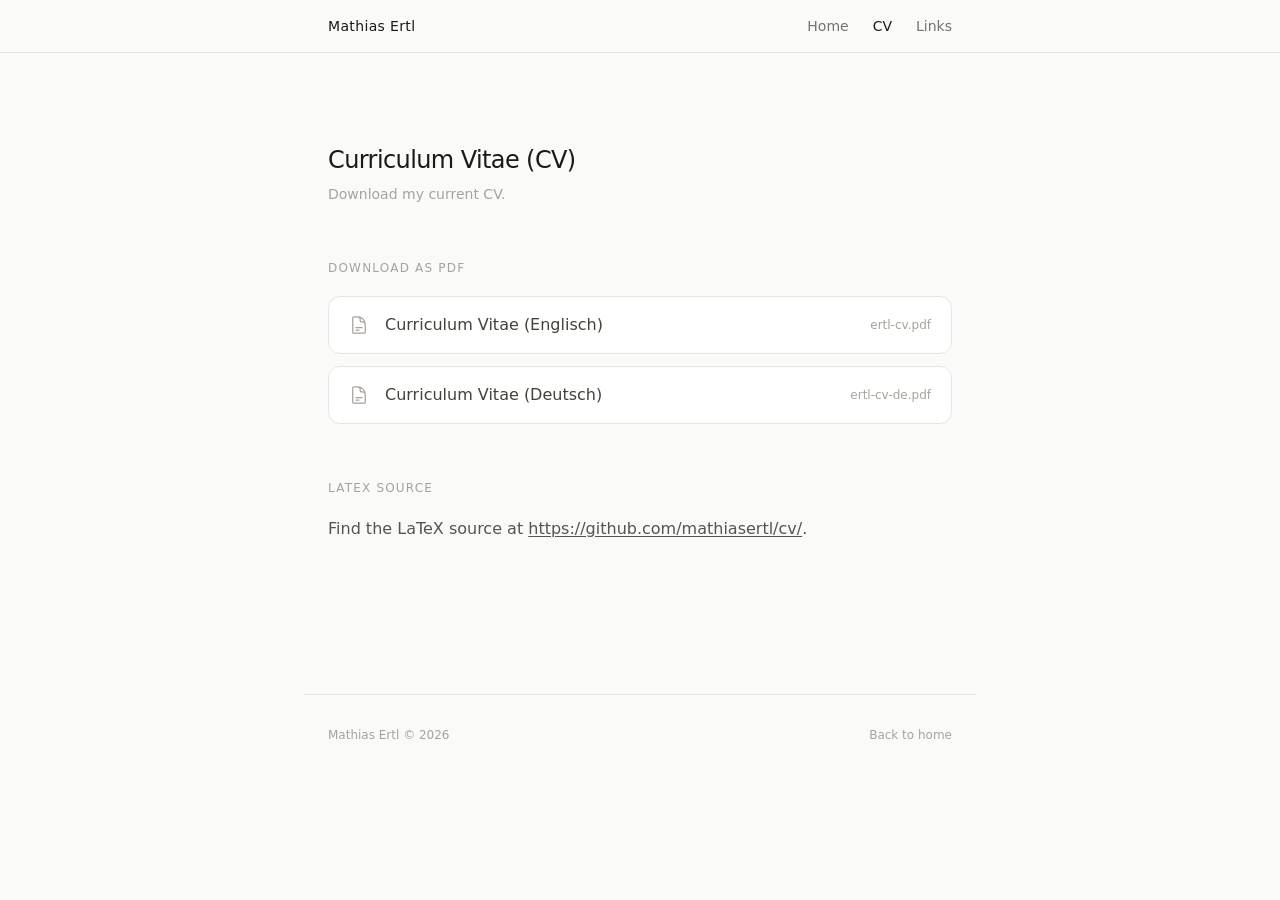
==== cv.html @ 90d4e205 "deploy: 7fbe8efabe8085fd0b964adb468382ac6bb4db99" ====
<!DOCTYPE html>
<html lang="en">
<head>
  <meta charset="UTF-8" />
  <meta name="viewport" content="width=device-width, initial-scale=1.0" />
  <title>Curriculum vitae — Mathias Ertl</title>
  <link href="assets/inter.css" rel="stylesheet" />
  <script>
    tailwind.config = {
      theme: {
        extend: {
          fontFamily: {
            sans: ['Inter', 'ui-sans-serif', 'system-ui'],
          }
        }
      }
    }
  </script>
  <script src="assets/tailwind.js"></script>
</head>
<body class="bg-stone-50 text-stone-800 min-h-screen font-sans antialiased">

  <!-- Navigation -->
  <nav class="fixed top-0 w-full bg-stone-50/90 backdrop-blur-sm border-b border-stone-200 z-10">
    <div class="max-w-2xl mx-auto px-6 py-4 flex justify-between items-center">
      <a href="index.html" class="text-sm font-medium tracking-wide text-stone-900 hover:text-stone-600 transition-colors">
        Mathias Ertl
      </a>
      <div class="flex gap-6 text-sm text-stone-500">
        
        
          <a href="index.html"
             class="hover:text-stone-900 transition-colors">
            Home
          </a>
        
          <a href="cv.html"
             class="hover:text-stone-900 transition-colors font-medium text-stone-900">
            CV
          </a>
        
          <a href="links.html"
             class="hover:text-stone-900 transition-colors">
            Links
          </a>
        
      </div>
    </div>
  </nav>

  
<main class="max-w-2xl mx-auto px-6 pt-36 pb-24">

  <h1 class="text-2xl font-light text-stone-900 mb-2 tracking-tight">Curriculum Vitae (CV)</h1>
  <p class="text-stone-400 text-sm mb-14 font-light">Download my current CV.</p>

  <!-- PDF download -->
  <section class="mb-14">
    <h2 class="text-xs font-medium uppercase tracking-widest text-stone-400 mb-5">Download as PDF</h2>
    <ul class="space-y-3">
      
      <li>
        <a href="/static/ertl-cv.pdf" target="_blank" rel="noopener"
           class="flex items-center justify-between px-5 py-4 bg-white border border-stone-200 rounded-xl hover:border-stone-400 hover:shadow-sm transition-all group">
          <div class="flex items-center gap-4">
            
  
    <svg class="w-5 h-5 text-stone-400 group-hover:text-stone-700 transition-colors" fill="none" stroke="currentColor" stroke-width="1.5" viewBox="0 0 24 24">
      <path stroke-linecap="round" stroke-linejoin="round" d="M19.5 14.25v-2.625a3.375 3.375 0 0 0-3.375-3.375h-1.5A1.125 1.125 0 0 1 13.5 7.125v-1.5a3.375 3.375 0 0 0-3.375-3.375H8.25m0 12.75h7.5m-7.5 3H12M10.5 2.25H5.625c-.621 0-1.125.504-1.125 1.125v17.25c0 .621.504 1.125 1.125 1.125h12.75c.621 0 1.125-.504 1.125-1.125V11.25a9 9 0 0 0-9-9Z"/>
    </svg>
  

            <span class="text-stone-700 font-light group-hover:text-stone-900 transition-colors">Curriculum Vitae (Englisch)</span>
          </div>
          <span class="text-xs text-stone-400 group-hover:text-stone-600 transition-colors">ertl-cv.pdf</span>
        </a>
      </li>
      
      <li>
        <a href="/static/ertl-cv-de.pdf" target="_blank" rel="noopener"
           class="flex items-center justify-between px-5 py-4 bg-white border border-stone-200 rounded-xl hover:border-stone-400 hover:shadow-sm transition-all group">
          <div class="flex items-center gap-4">
            
  
    <svg class="w-5 h-5 text-stone-400 group-hover:text-stone-700 transition-colors" fill="none" stroke="currentColor" stroke-width="1.5" viewBox="0 0 24 24">
      <path stroke-linecap="round" stroke-linejoin="round" d="M19.5 14.25v-2.625a3.375 3.375 0 0 0-3.375-3.375h-1.5A1.125 1.125 0 0 1 13.5 7.125v-1.5a3.375 3.375 0 0 0-3.375-3.375H8.25m0 12.75h7.5m-7.5 3H12M10.5 2.25H5.625c-.621 0-1.125.504-1.125 1.125v17.25c0 .621.504 1.125 1.125 1.125h12.75c.621 0 1.125-.504 1.125-1.125V11.25a9 9 0 0 0-9-9Z"/>
    </svg>
  

            <span class="text-stone-700 font-light group-hover:text-stone-900 transition-colors">Curriculum Vitae (Deutsch)</span>
          </div>
          <span class="text-xs text-stone-400 group-hover:text-stone-600 transition-colors">ertl-cv-de.pdf</span>
        </a>
      </li>
      
    </ul>
  </section>

  <!-- source -->
  <section class="mb-14">
    <h2 class="text-xs font-medium uppercase tracking-widest text-stone-400 mb-5">LaTeX source</h2>
    <div class="space-y-4 text-stone-600 leading-relaxed font-light">
      <p>
         Find the LaTeX source at
         <a href="https://github.com/mathiasertl/cv/"  class="underline underline-offset-2 hover:text-stone-900 transition-colors">https://github.com/mathiasertl/cv/</a>.
      </p>
    </div>
  </section>

</main>


  <!-- Footer -->
  <footer class="max-w-2xl mx-auto px-6 py-8 border-t border-stone-200 text-xs text-stone-400 flex justify-between">
    <span>Mathias Ertl &copy; 2026</span>
    
  <a href="index.html" class="hover:text-stone-600 transition-colors">Back to home</a>

  </footer>

</body>
</html>
---- assets/inter.css ----
/* cyrillic-ext */
@font-face {
  font-family: 'Inter';
  font-style: normal;
  font-weight: 300;
  font-display: swap;
  src: url(fonts/UcC73FwrK3iLTeHuS_nVMrMxCp50SjIa2JL7SUc.woff2) format('woff2');
  unicode-range: U+0460-052F, U+1C80-1C8A, U+20B4, U+2DE0-2DFF, U+A640-A69F, U+FE2E-FE2F;
}
/* cyrillic */
@font-face {
  font-family: 'Inter';
  font-style: normal;
  font-weight: 300;
  font-display: swap;
  src: url(fonts/UcC73FwrK3iLTeHuS_nVMrMxCp50SjIa0ZL7SUc.woff2) format('woff2');
  unicode-range: U+0301, U+0400-045F, U+0490-0491, U+04B0-04B1, U+2116;
}
/* greek-ext */
@font-face {
  font-family: 'Inter';
  font-style: normal;
  font-weight: 300;
  font-display: swap;
  src: url(fonts/UcC73FwrK3iLTeHuS_nVMrMxCp50SjIa2ZL7SUc.woff2) format('woff2');
  unicode-range: U+1F00-1FFF;
}
/* greek */
@font-face {
  font-family: 'Inter';
  font-style: normal;
  font-weight: 300;
  font-display: swap;
  src: url(fonts/UcC73FwrK3iLTeHuS_nVMrMxCp50SjIa1pL7SUc.woff2) format('woff2');
  unicode-range: U+0370-0377, U+037A-037F, U+0384-038A, U+038C, U+038E-03A1, U+03A3-03FF;
}
/* vietnamese */
@font-face {
  font-family: 'Inter';
  font-style: normal;
  font-weight: 300;
  font-display: swap;
  src: url(fonts/UcC73FwrK3iLTeHuS_nVMrMxCp50SjIa2pL7SUc.woff2) format('woff2');
  unicode-range: U+0102-0103, U+0110-0111, U+0128-0129, U+0168-0169, U+01A0-01A1, U+01AF-01B0, U+0300-0301, U+0303-0304, U+0308-0309, U+0323, U+0329, U+1EA0-1EF9, U+20AB;
}
/* latin-ext */
@font-face {
  font-family: 'Inter';
  font-style: normal;
  font-weight: 300;
  font-display: swap;
  src: url(fonts/UcC73FwrK3iLTeHuS_nVMrMxCp50SjIa25L7SUc.woff2) format('woff2');
  unicode-range: U+0100-02BA, U+02BD-02C5, U+02C7-02CC, U+02CE-02D7, U+02DD-02FF, U+0304, U+0308, U+0329, U+1D00-1DBF, U+1E00-1E9F, U+1EF2-1EFF, U+2020, U+20A0-20AB, U+20AD-20C0, U+2113, U+2C60-2C7F, U+A720-A7FF;
}
/* latin */
@font-face {
  font-family: 'Inter';
  font-style: normal;
  font-weight: 300;
  font-display: swap;
  src: url(fonts/UcC73FwrK3iLTeHuS_nVMrMxCp50SjIa1ZL7.woff2) format('woff2');
  unicode-range: U+0000-00FF, U+0131, U+0152-0153, U+02BB-02BC, U+02C6, U+02DA, U+02DC, U+0304, U+0308, U+0329, U+2000-206F, U+20AC, U+2122, U+2191, U+2193, U+2212, U+2215, U+FEFF, U+FFFD;
}
/* cyrillic-ext */
@font-face {
  font-family: 'Inter';
  font-style: normal;
  font-weight: 400;
  font-display: swap;
  src: url(fonts/UcC73FwrK3iLTeHuS_nVMrMxCp50SjIa2JL7SUc.woff2) format('woff2');
  unicode-range: U+0460-052F, U+1C80-1C8A, U+20B4, U+2DE0-2DFF, U+A640-A69F, U+FE2E-FE2F;
}
/* cyrillic */
@font-face {
  font-family: 'Inter';
  font-style: normal;
  font-weight: 400;
  font-display: swap;
  src: url(fonts/UcC73FwrK3iLTeHuS_nVMrMxCp50SjIa0ZL7SUc.woff2) format('woff2');
  unicode-range: U+0301, U+0400-045F, U+0490-0491, U+04B0-04B1, U+2116;
}
/* greek-ext */
@font-face {
  font-family: 'Inter';
  font-style: normal;
  font-weight: 400;
  font-display: swap;
  src: url(fonts/UcC73FwrK3iLTeHuS_nVMrMxCp50SjIa2ZL7SUc.woff2) format('woff2');
  unicode-range: U+1F00-1FFF;
}
/* greek */
@font-face {
  font-family: 'Inter';
  font-style: normal;
  font-weight: 400;
  font-display: swap;
  src: url(fonts/UcC73FwrK3iLTeHuS_nVMrMxCp50SjIa1pL7SUc.woff2) format('woff2');
  unicode-range: U+0370-0377, U+037A-037F, U+0384-038A, U+038C, U+038E-03A1, U+03A3-03FF;
}
/* vietnamese */
@font-face {
  font-family: 'Inter';
  font-style: normal;
  font-weight: 400;
  font-display: swap;
  src: url(fonts/UcC73FwrK3iLTeHuS_nVMrMxCp50SjIa2pL7SUc.woff2) format('woff2');
  unicode-range: U+0102-0103, U+0110-0111, U+0128-0129, U+0168-0169, U+01A0-01A1, U+01AF-01B0, U+0300-0301, U+0303-0304, U+0308-0309, U+0323, U+0329, U+1EA0-1EF9, U+20AB;
}
/* latin-ext */
@font-face {
  font-family: 'Inter';
  font-style: normal;
  font-weight: 400;
  font-display: swap;
  src: url(fonts/UcC73FwrK3iLTeHuS_nVMrMxCp50SjIa25L7SUc.woff2) format('woff2');
  unicode-range: U+0100-02BA, U+02BD-02C5, U+02C7-02CC, U+02CE-02D7, U+02DD-02FF, U+0304, U+0308, U+0329, U+1D00-1DBF, U+1E00-1E9F, U+1EF2-1EFF, U+2020, U+20A0-20AB, U+20AD-20C0, U+2113, U+2C60-2C7F, U+A720-A7FF;
}
/* latin */
@font-face {
  font-family: 'Inter';
  font-style: normal;
  font-weight: 400;
  font-display: swap;
  src: url(fonts/UcC73FwrK3iLTeHuS_nVMrMxCp50SjIa1ZL7.woff2) format('woff2');
  unicode-range: U+0000-00FF, U+0131, U+0152-0153, U+02BB-02BC, U+02C6, U+02DA, U+02DC, U+0304, U+0308, U+0329, U+2000-206F, U+20AC, U+2122, U+2191, U+2193, U+2212, U+2215, U+FEFF, U+FFFD;
}
/* cyrillic-ext */
@font-face {
  font-family: 'Inter';
  font-style: normal;
  font-weight: 500;
  font-display: swap;
  src: url(fonts/UcC73FwrK3iLTeHuS_nVMrMxCp50SjIa2JL7SUc.woff2) format('woff2');
  unicode-range: U+0460-052F, U+1C80-1C8A, U+20B4, U+2DE0-2DFF, U+A640-A69F, U+FE2E-FE2F;
}
/* cyrillic */
@font-face {
  font-family: 'Inter';
  font-style: normal;
  font-weight: 500;
  font-display: swap;
  src: url(fonts/UcC73FwrK3iLTeHuS_nVMrMxCp50SjIa0ZL7SUc.woff2) format('woff2');
  unicode-range: U+0301, U+0400-045F, U+0490-0491, U+04B0-04B1, U+2116;
}
/* greek-ext */
@font-face {
  font-family: 'Inter';
  font-style: normal;
  font-weight: 500;
  font-display: swap;
  src: url(fonts/UcC73FwrK3iLTeHuS_nVMrMxCp50SjIa2ZL7SUc.woff2) format('woff2');
  unicode-range: U+1F00-1FFF;
}
/* greek */
@font-face {
  font-family: 'Inter';
  font-style: normal;
  font-weight: 500;
  font-display: swap;
  src: url(fonts/UcC73FwrK3iLTeHuS_nVMrMxCp50SjIa1pL7SUc.woff2) format('woff2');
  unicode-range: U+0370-0377, U+037A-037F, U+0384-038A, U+038C, U+038E-03A1, U+03A3-03FF;
}
/* vietnamese */
@font-face {
  font-family: 'Inter';
  font-style: normal;
  font-weight: 500;
  font-display: swap;
  src: url(fonts/UcC73FwrK3iLTeHuS_nVMrMxCp50SjIa2pL7SUc.woff2) format('woff2');
  unicode-range: U+0102-0103, U+0110-0111, U+0128-0129, U+0168-0169, U+01A0-01A1, U+01AF-01B0, U+0300-0301, U+0303-0304, U+0308-0309, U+0323, U+0329, U+1EA0-1EF9, U+20AB;
}
/* latin-ext */
@font-face {
  font-family: 'Inter';
  font-style: normal;
  font-weight: 500;
  font-display: swap;
  src: url(fonts/UcC73FwrK3iLTeHuS_nVMrMxCp50SjIa25L7SUc.woff2) format('woff2');
  unicode-range: U+0100-02BA, U+02BD-02C5, U+02C7-02CC, U+02CE-02D7, U+02DD-02FF, U+0304, U+0308, U+0329, U+1D00-1DBF, U+1E00-1E9F, U+1EF2-1EFF, U+2020, U+20A0-20AB, U+20AD-20C0, U+2113, U+2C60-2C7F, U+A720-A7FF;
}
/* latin */
@font-face {
  font-family: 'Inter';
  font-style: normal;
  font-weight: 500;
  font-display: swap;
  src: url(fonts/UcC73FwrK3iLTeHuS_nVMrMxCp50SjIa1ZL7.woff2) format('woff2');
  unicode-range: U+0000-00FF, U+0131, U+0152-0153, U+02BB-02BC, U+02C6, U+02DA, U+02DC, U+0304, U+0308, U+0329, U+2000-206F, U+20AC, U+2122, U+2191, U+2193, U+2212, U+2215, U+FEFF, U+FFFD;
}
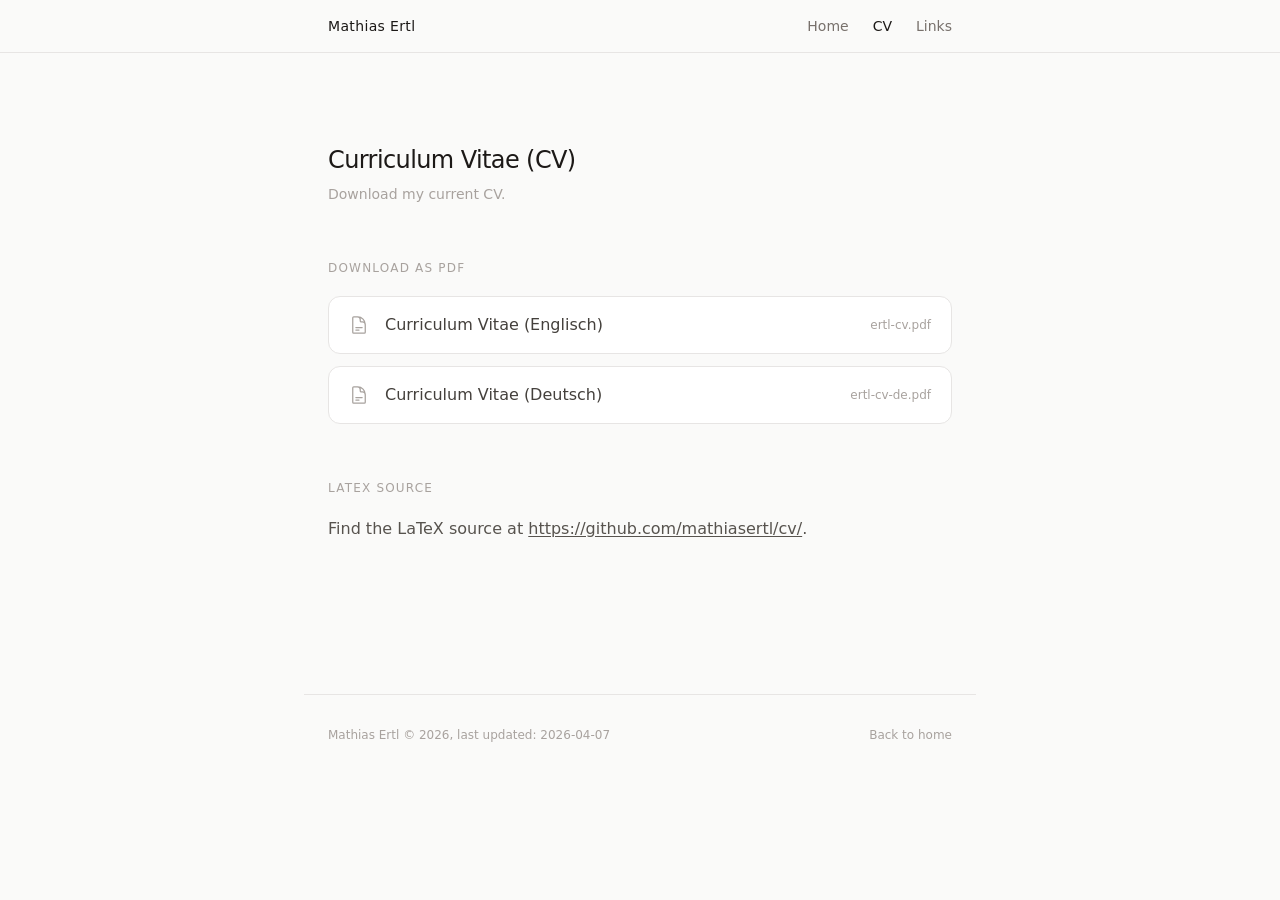
==== commit 07e472bc: "deploy: e41c7baf1aedf51d19b7bf7b45a689f731a922ac" ====
--- a/cv.html
+++ b/cv.html
@@ -113,7 +113,7 @@
 
   <!-- Footer -->
   <footer class="max-w-2xl mx-auto px-6 py-8 border-t border-stone-200 text-xs text-stone-400 flex justify-between">
-    <span>Mathias Ertl &copy; 2026</span>
+    <span>Mathias Ertl &copy; 2026, last updated: 2026-04-07</span>
     
   <a href="index.html" class="hover:text-stone-600 transition-colors">Back to home</a>
 
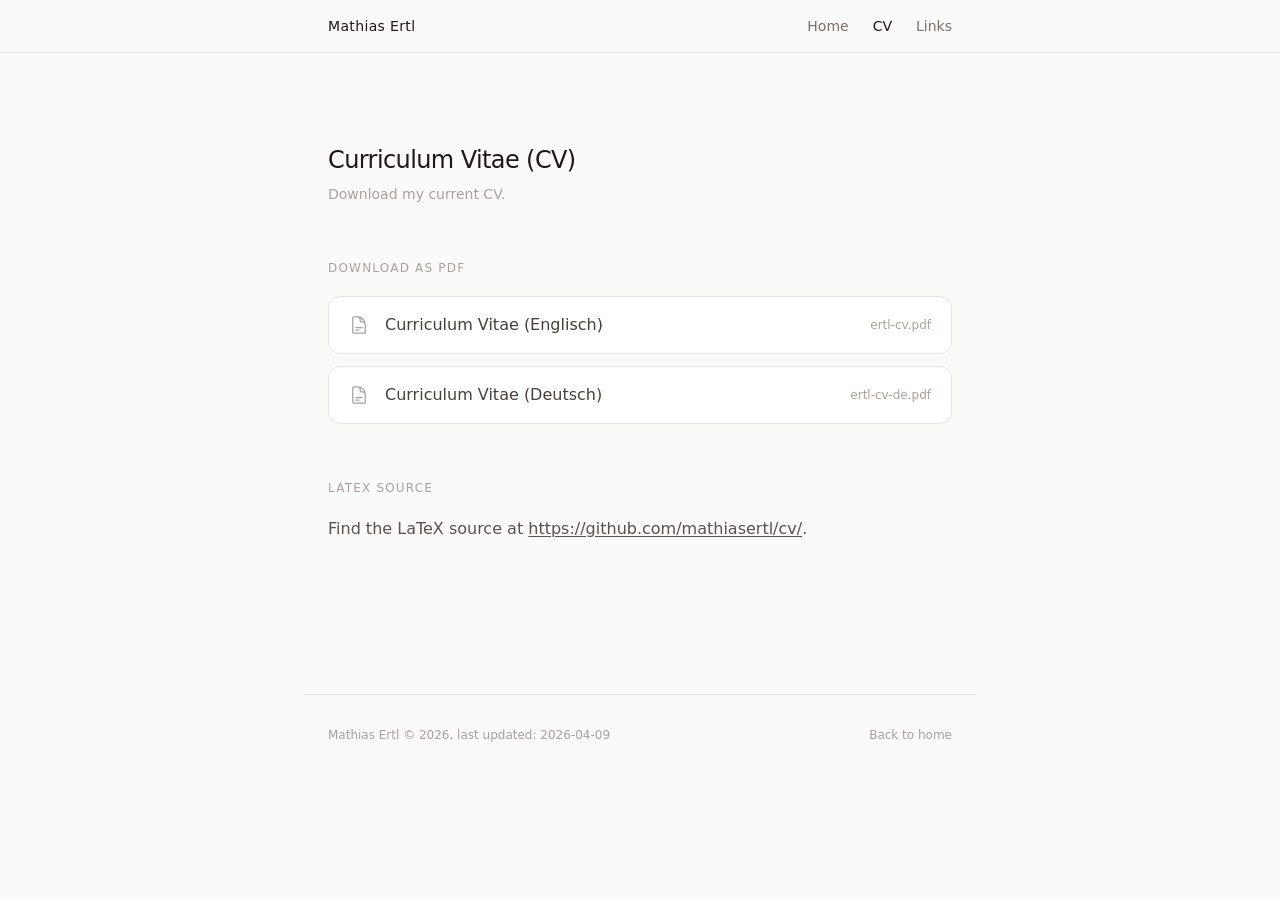
==== commit b5843856: "deploy: 5a8a34af51a69ca0eb075cf32b0d55082d116481" ====
--- a/cv.html
+++ b/cv.html
@@ -113,7 +113,7 @@
 
   <!-- Footer -->
   <footer class="max-w-2xl mx-auto px-6 py-8 border-t border-stone-200 text-xs text-stone-400 flex justify-between">
-    <span>Mathias Ertl &copy; 2026, last updated: 2026-04-07</span>
+    <span>Mathias Ertl &copy; 2026, last updated: 2026-04-09</span>
     
   <a href="index.html" class="hover:text-stone-600 transition-colors">Back to home</a>
 
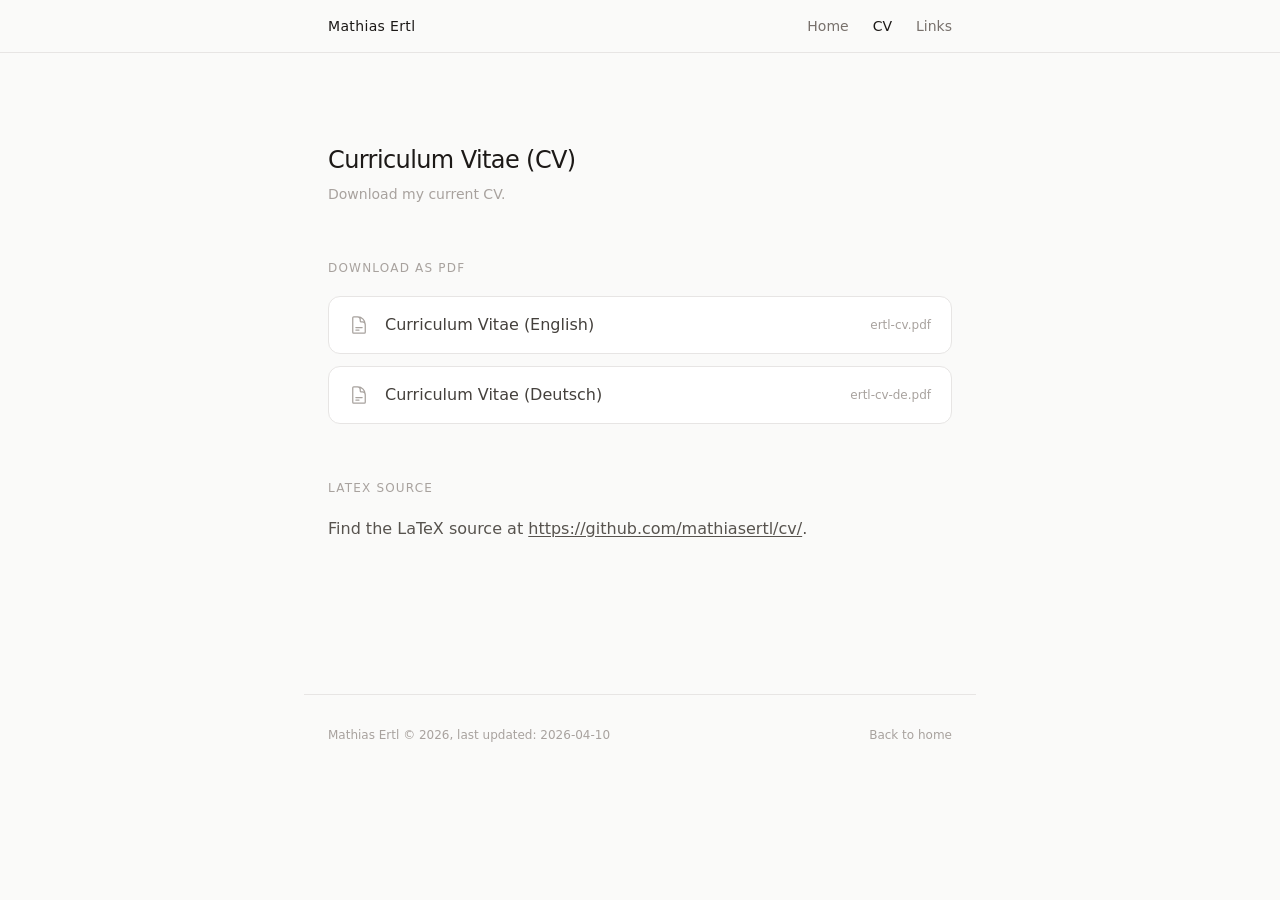
==== commit f9588dde: "deploy: 080f7d5b3640be998fa63fadbe0493ef4512fd12" ====
--- a/cv.html
+++ b/cv.html
@@ -71,7 +71,7 @@
     </svg>
   
 
-            <span class="text-stone-700 font-light group-hover:text-stone-900 transition-colors">Curriculum Vitae (Englisch)</span>
+            <span class="text-stone-700 font-light group-hover:text-stone-900 transition-colors">Curriculum Vitae (English)</span>
           </div>
           <span class="text-xs text-stone-400 group-hover:text-stone-600 transition-colors">ertl-cv.pdf</span>
         </a>
@@ -113,7 +113,7 @@
 
   <!-- Footer -->
   <footer class="max-w-2xl mx-auto px-6 py-8 border-t border-stone-200 text-xs text-stone-400 flex justify-between">
-    <span>Mathias Ertl &copy; 2026, last updated: 2026-04-09</span>
+    <span>Mathias Ertl &copy; 2026, last updated: 2026-04-10</span>
     
   <a href="index.html" class="hover:text-stone-600 transition-colors">Back to home</a>
 
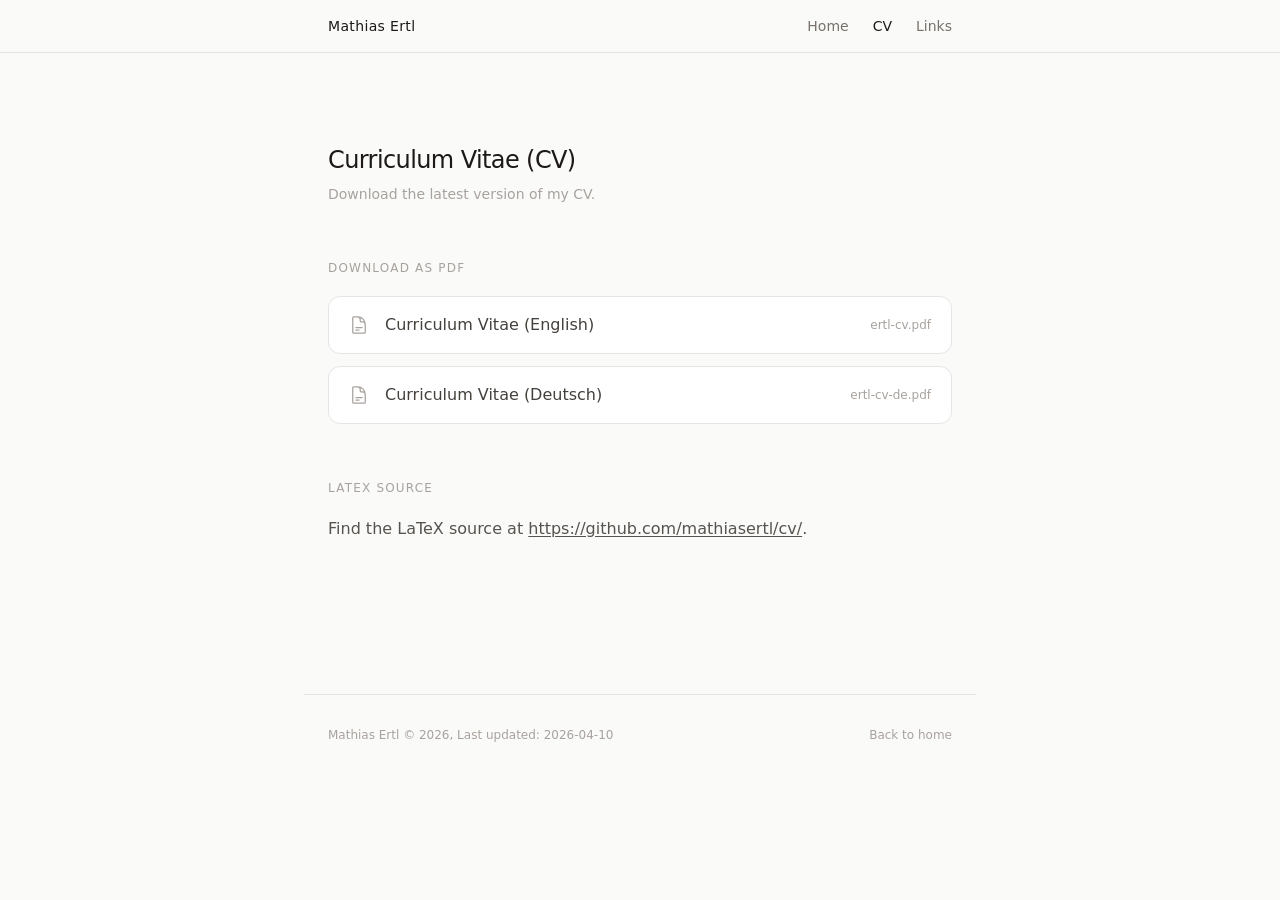
==== commit 68d95500: "deploy: a20c722bc39fd174ce90b3cfd6a1f370723de6d5" ====
--- a/cv.html
+++ b/cv.html
@@ -4,7 +4,7 @@
 <head>
   <meta charset="UTF-8" />
   <meta name="viewport" content="width=device-width, initial-scale=1.0" />
-  <title>Curriculum vitae — Mathias Ertl</title>
+  <title>Curriculum Vitae — Mathias Ertl</title>
   <link href="assets/inter.css" rel="stylesheet" />
   <script>
     tailwind.config = {
@@ -53,7 +53,7 @@
 <main class="max-w-2xl mx-auto px-6 pt-36 pb-24">
 
   <h1 class="text-2xl font-light text-stone-900 mb-2 tracking-tight">Curriculum Vitae (CV)</h1>
-  <p class="text-stone-400 text-sm mb-14 font-light">Download my current CV.</p>
+  <p class="text-stone-400 text-sm mb-14 font-light">Download the latest version of my CV.</p>
 
   <!-- PDF download -->
   <section class="mb-14">
@@ -113,7 +113,7 @@
 
   <!-- Footer -->
   <footer class="max-w-2xl mx-auto px-6 py-8 border-t border-stone-200 text-xs text-stone-400 flex justify-between">
-    <span>Mathias Ertl &copy; 2026, last updated: 2026-04-10</span>
+    <span>Mathias Ertl &copy; 2026, Last updated: 2026-04-10</span>
     
   <a href="index.html" class="hover:text-stone-600 transition-colors">Back to home</a>
 
